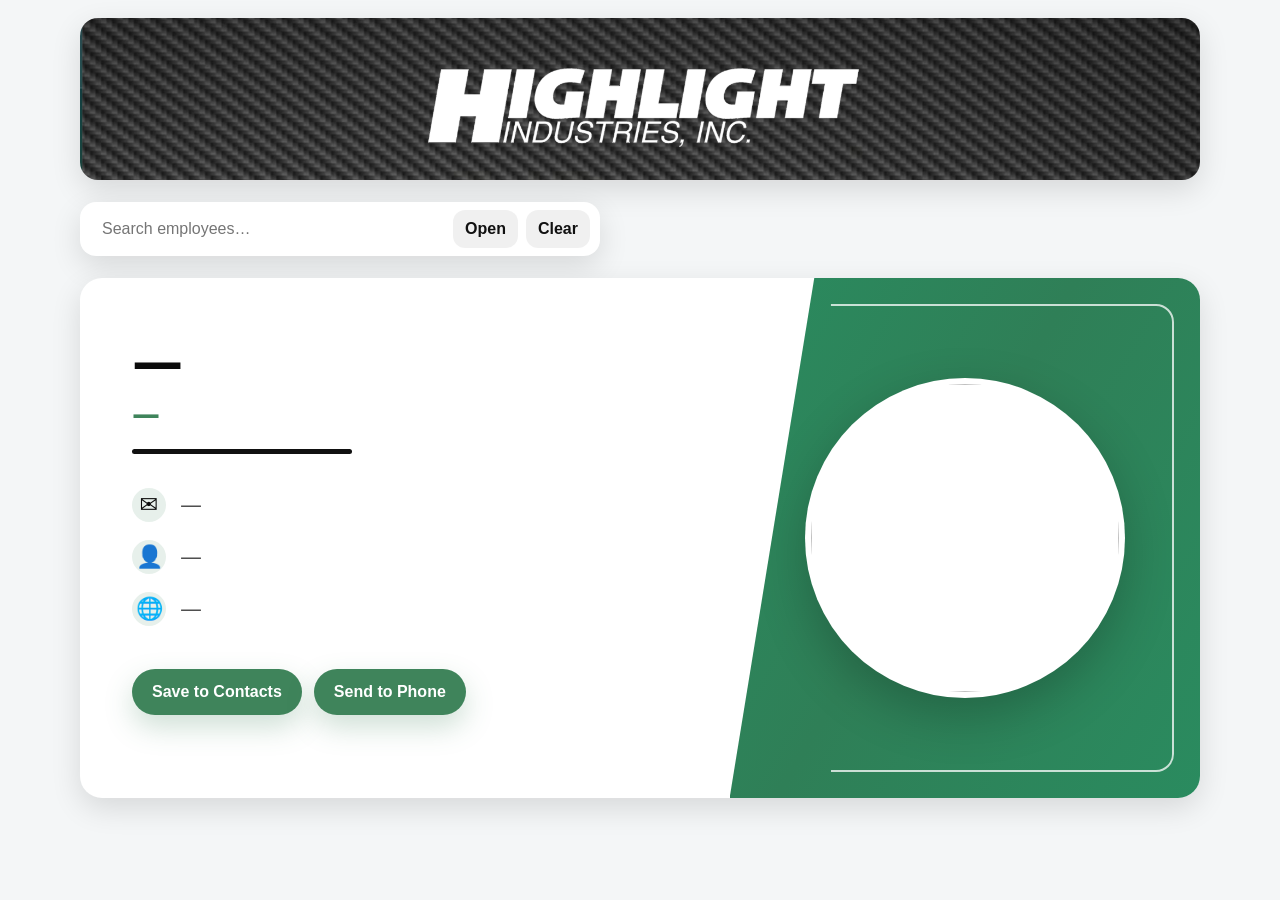
==== index.html @ 5c962b42 "Update index.html" ====
<!DOCTYPE html>

<html lang="en">
<head>
<meta charset="utf-8"/>
<meta content="width=device-width, initial-scale=1, viewport-fit=cover" name="viewport"/>
<title>Highlight Digital Contact</title>
<link href="./manifest.webmanifest" rel="manifest"/>
<link href="./assets/icon-192.png" rel="icon"/>
<link href="./assets/icon-192.png" rel="apple-touch-icon"/>
<meta content="#3F845B" name="theme-color"/>
<meta content="yes" name="apple-mobile-web-app-capable"/>
<meta content="black-translucent" name="apple-mobile-web-app-status-bar-style"/>
<link href="https://fonts.googleapis.com" rel="preconnect"/>
<link crossorigin="" href="https://fonts.gstatic.com" rel="preconnect"/>
<link href="./styles.css?v=26" rel="stylesheet"/>
</link></head>
<body>
<a class="skip" href="#main">Skip to content</a>
<!-- DESKTOP LAYOUT -->
<header aria-label="Header (desktop)" class="desk-header" id="deskHeader">
<img alt="Highlight Industries, Inc." class="desk-banner" src="./assets/header.png"/>
<div class="desk-topbar">
<div class="search-wrap">
<label class="sr-only" for="employeeSearch">Find an employee</label>
<input autocomplete="off" id="employeeSearch" placeholder="Search employees…" type="search"/>
<div class="search-actions">
<button class="btn btn-ghost" id="openBtn" type="button">Open</button>
<button class="btn btn-ghost" id="clearBtn" title="Clear" type="button">Clear</button>
</div>
</div>
</div>
</header>
<main class="page" id="main">
<section aria-label="Digital business card (desktop)" class="desk-card" id="deskCard">
<div class="desk-left">
<h1 class="name" id="nameDesk">—</h1>
<div class="title" id="titleDesk">—</div>
<div class="rule"></div>
<div class="info">
<a class="info-row" href="#" id="emailLinkDesk">
<span aria-hidden="true" class="icon">✉️</span>
<span id="emailDesk">—</span>
</a>
<a class="info-row" href="#" id="phoneLinkDesk">
<span aria-hidden="true" class="icon">👤</span>
<span id="phoneDesk">—</span>
</a>
<a class="info-row" href="#" id="webLinkDesk" rel="noopener" target="_blank">
<span aria-hidden="true" class="icon">🌐</span>
<span id="webDesk">—</span>
</a>
</div>
<div class="desk-cta">
<button class="btn btn-primary" id="saveBtnDesk" type="button">Save to Contacts</button>
<button class="btn btn-primary" id="sendBtnDesk" type="button">Send to Phone</button>
</div>
</div>
<div class="desk-right">
<div class="photo-frame">
<img alt="" id="photoDesk"/>
</div>
</div>
</section>
<!-- MOBILE LAYOUT (forced via ?view=mobile) -->
<section aria-label="Digital business card (mobile)" class="mob-shell" id="mobShell">
<div class="mob-top">
<img alt="Highlight Industries, Inc." class="mob-logo" src="./assets/mobile-logo.png"/>
<div class="mob-photo-wrap">
<img alt="" class="mob-photo" id="photoMob"/>
</div>
</div>
<div class="mob-body">
<div class="mob-qr-wrap">
<div class="mob-qr-card">
<img alt="QR code" class="qr-img" id="qrMob"/>
</div>
</div>
<div class="mob-text">
<h1 class="mob-name" id="nameMob">—</h1>
<div class="mob-title" id="titleMob">—</div>
<div class="mob-rule"></div>
<div class="mob-info">
<a class="mob-row" href="#" id="emailLinkMob">
<span aria-hidden="true" class="mob-dot">✉️</span>
<span id="emailMob">—</span>
</a>
<a class="mob-row" href="#" id="phoneLinkMob">
<span aria-hidden="true" class="mob-dot">👤</span>
<span id="phoneMob">—</span>
</a>
<a class="mob-row" href="#" id="webLinkMob" rel="noopener" target="_blank">
<span aria-hidden="true" class="mob-dot">🌐</span>
<span id="webMob">—</span>
</a>
</div>
</div>

<div aria-label="Actions" class="mob-actionbar">

  <!-- SHARE -->
  <button aria-label="Share" class="mob-icon-btn" id="shareBtnMob" type="button">
    <svg viewBox="0 0 24 24" aria-hidden="true">
      <path fill="currentColor" d="M12 3a1 1 0 0 1 1 1v8.59l2.3-2.3a1 1 0 1 1 1.4 1.42l-4.01 4a1 1 0 0 1-1.38 0l-4.01-4a1 1 0 1 1 1.4-1.42l2.3 2.3V4a1 1 0 0 1 1-1Z"/>
      <path fill="currentColor" d="M5 14a1 1 0 0 1 1 1v3h12v-3a1 1 0 1 1 2 0v3a2 2 0 0 1-2 2H6a2 2 0 0 1-2-2v-3a1 1 0 0 1 1-1Z"/>
    </svg>
  </button>

  <!-- FIND -->
  <button aria-label="Find employees" class="mob-icon-btn" id="findBtnMob" type="button">
    <svg viewBox="0 0 24 24" aria-hidden="true">
      <path fill="currentColor" d="M10.5 3a7.5 7.5 0 1 0 4.64 13.39l4.23 4.22a1 1 0 0 0 1.41-1.41l-4.22-4.23A7.5 7.5 0 0 0 10.5 3Zm0 2a5.5 5.5 0 1 1 0 11a5.5 5.5 0 0 1 0-11Z"/>
    </svg>
  </button>

  <!-- ADD TO CONTACTS -->
  <button aria-label="Add to Contacts" class="mob-pill-btn" id="saveBtnMob" type="button">
    <svg viewBox="0 0 24 24" aria-hidden="true">
      <path fill="currentColor" d="M9 12a4 4 0 1 0-4-4a4 4 0 0 0 4 4Zm0-6a2 2 0 1 1-2 2a2 2 0 0 1 2-2Zm0 8c-3.33 0-6 1.34-6 4v1a1 1 0 0 0 1 1h10a1 1 0 0 0 1-1v-1c0-2.66-2.67-4-6-4Zm-4 5c.2-1.38 2.1-3 4-3s3.8 1.62 4 3H5Zm14-8v-2a1 1 0 0 0-2 0V11h-2a1 1 0 0 0 0 2h2v2a1 1 0 0 0 2 0v-2h2a1 1 0 0 0 0-2h-2Z"/>
    </svg>
    <span>Add to Contacts</span>
  </button>

</div>

</div>
</section>
</main>
<!-- SEND TO PHONE MODAL (desktop) -->
<dialog class="modal" id="sendModal">
<form class="modal-inner" method="dialog">
<div class="modal-head">
<div class="modal-kicker">SEND TO PHONE</div>
<div class="modal-title">Share this contact</div>
<button aria-label="Close" class="modal-x" value="cancel">✕</button>
</div>
<div class="modal-grid">
<div class="qr-panel">
<div class="qr-label">Scan to open on your phone</div>
<div class="qr-box">
<img alt="QR code" class="qr-img" id="qrDesk"/>
</div>
</div>
<div class="share-panel">
<button class="btn btn-light" id="nativeShareBtn" type="button">Share (AirDrop / Messages / Mail)</button>
<button class="btn btn-light" id="copyLinkBtn" type="button">Copy Link</button>
<button class="btn btn-light" id="textLinkBtn" type="button">Text Link</button>
<button class="btn btn-light" id="emailLinkBtn" type="button">Email Link</button>
</div>
</div>
</form>
</dialog>
<!-- FIND MODAL (mobile) -->
<dialog class="modal" id="findModal">
<form class="modal-inner" method="dialog">
<div class="modal-head">
<div class="modal-kicker">FIND</div>
<div class="modal-title">Find an employee</div>
<button aria-label="Close" class="modal-x" value="cancel">✕</button>
</div>
<div class="find-body">
<label class="sr-only" for="employeeSearchMob">Search employees</label>
<input autocomplete="off" id="employeeSearchMob" placeholder="Search employees…" type="search"/>
<div class="find-results" id="findResults"></div>
</div>
</form>
</dialog>
<script defer="" src="./app.js?v=9"></script>
</body>
</html>
---- styles.css ----
:root{
  --hi-green:#3F845B;
  --ink:#0b0b0b;
  --muted:#6b6b6b;
  --card:#ffffff;
  --bg:#f4f6f7;
  --shadow: 0 10px 30px rgba(0,0,0,.12);
  --radius: 22px;
}

*{ box-sizing:border-box; }
html,body{ height:100%; }
body{
  margin:0;
  font-family: Inter, system-ui, -apple-system, Segoe UI, Roboto, Arial, sans-serif;
  background: var(--bg);
  color: var(--ink);
}

.skip{
  position:absolute; left:-9999px; top:auto; width:1px; height:1px; overflow:hidden;
}
.skip:focus{ left:12px; top:12px; width:auto; height:auto; padding:10px 12px; background:#fff; border-radius:10px; box-shadow:var(--shadow); z-index:999; }

.sr-only{ position:absolute; left:-9999px; }

.page{ padding: 0 18px 18px; display:flex; justify-content:center; }

/* ---------- Desktop header & card ---------- */
.desk-header{
  width: min(1120px, 100%);
  margin: 0 auto;
  /* no side padding so the banner aligns with the card */
  padding: 18px 0 0;
  display:none;
}
.desk-banner{
  width:100%;
  height:auto;
  border-radius: 18px;
  box-shadow: var(--shadow);
  display:block;
}
.desk-topbar{
  margin-top: 22px;
  display:flex;
  gap: 14px;
  align-items:center;
  /* left-justify the search bar */
  justify-content:flex-start;
  flex-wrap:wrap;
}
.search-wrap{
  /* left-aligned, slightly narrower search bar */
  flex: 0 0 520px;
  width: 520px;
  max-width: 100%;
  margin: 0;
  display:flex;
  gap: 10px;
  align-items:center;
  background:#fff;
  border-radius: 16px;
  padding: 8px 10px 8px 14px;
  box-shadow: var(--shadow);
}
.search-wrap input{
  flex:1;
  border:0;
  outline:0;
  font-size: 16px;
  padding: 8px 8px;
}
.search-actions{ display:flex; gap:8px; }
.topbar-actions{ display:flex; gap:10px; flex: 0 0 auto; }

.desk-card{
  width: min(1120px, 100%);
  background: var(--card);
  border-radius: var(--radius);
  box-shadow: var(--shadow);
  overflow:hidden;
  display:none;
  min-height: 520px;
  position: relative;
  /* breathing room between search bar and the card */
  margin-top: 22px;
}
.desk-left{
  /* slightly smaller bottom padding so CTAs sit lower (closer to the right-panel outline level) */
  padding: 54px 52px 0px;
  flex: 1 1 58%;
  display:flex;
  flex-direction:column;
}
.desk-right{
  flex: 1 1 42%;
  background: linear-gradient(120deg, #2a8b5f 0%, #2f7f57 45%, #2a8b5f 100%);
  display:flex;
  align-items:center;
  justify-content:center;
  position:relative;
  /* angled edge like the reference */
  clip-path: polygon(18% 0%, 100% 0%, 100% 100%, 0% 100%);
}

/* inner white outline on the green panel (desktop) */
.desk-right::after{
  content:"";
  position:absolute;
  inset: 26px;
  border: 2px solid rgba(255,255,255,.75);
  border-radius: 18px;
    clip-path: polygon(18% 0%, 100% 0%, 100% 100%, 18% 100%);
  pointer-events:none;
}
.photo-frame{
  width: 320px;
  height: 320px;
  border-radius: 999px;
  border: 6px solid rgba(255,255,255,.9);
  overflow:hidden;
  background:#fff;
  box-shadow: 0 18px 50px rgba(0,0,0,.22);
  position: relative;
  z-index: 1;
}
.photo-frame img{
  width:100%;
  height:100%;
  object-fit:cover;
  display:block;
}

.name{
  font-family: "Barlow Semi Condensed", Inter, system-ui, sans-serif;
  font-weight: 800;
  letter-spacing: .5px;
  font-size: clamp(38px, 4vw, 56px);
  margin: 0;
}
.title{
  margin-top: 6px;
  font-size: 28px;
  color: var(--hi-green);
  font-family: "Barlow Semi Condensed", Inter, system-ui, sans-serif;
  font-weight: 600;
}
.rule{
  margin-top: 18px;
  height: 5px;
  width: 220px;
  background: #111;
  border-radius: 999px;
}
.info{ margin-top: 34px; display:flex; flex-direction:column; gap: 18px; }
.info-row{
  display:flex; gap: 14px; align-items:center;
  text-decoration:none;
  color: inherit;
  font-size: 22px;
}
.info-row .icon{
  width: 34px; height:34px; display:grid; place-items:center;
  border-radius:999px;
  background: rgba(63,132,91,.12);
}
.info-row span:last-child{ color:#4f4f4f; }

.desk-cta{
  display: flex;
  gap: 12px;

  margin-top: 43px;   /* controls vertical placement */
}
.tiny-note{ margin-top: 18px; color:#666; font-size: 13px; line-height:1.35; max-width: 520px; }

/* ---------- Mobile layout ---------- */
.mob-shell{
  width: min(420px, 100%);
  background:#fff;
  border-radius: 18px;
  overflow:hidden;
  box-shadow: var(--shadow);
  display:none;
}
.mob-top{
  background: var(--hi-green);
  padding: 24px 18px 46px;
  position:relative;
  /* angled bottom edge like the reference */
  clip-path: polygon(0% 0%, 100% 0%, 100% 84%, 0% 100%);
  text-align:center;
}

.mob-top > *{ position:relative; z-index:1; }

/* inner white outline on the green panel (mobile) */
.mob-top::after{
  content:"";
  position:absolute;
  inset: 18px;
  border: 2px solid rgba(255,255,255,.75);
  border-radius: 16px;
    clip-path: polygon(0% 0%, 100% 0%, 100% 84%, 0% 84%);
  pointer-events:none;
}
.mob-logo{
  width: min(420px, 98%);
  display:block;
  margin: 8px auto 20px;
  height:auto;
}
.mob-photo-wrap{
  display:flex;
  justify-content:center;
}
.mob-photo{
  width: 220px;
  height: 220px;
  border-radius: 999px;
  border: 6px solid rgba(255,255,255,.95);
  object-fit: cover;
  background:#fff;
  box-shadow: 0 16px 40px rgba(0,0,0,.25);
  display:block;
}
.mob-body{ padding: 16px 20px 18px; }
.mob-qr-wrap{ display:flex; justify-content:center; margin-top: -18px; }
.mob-qr-card{
  background:#fff;
  border-radius: 18px;
  padding: 12px 14px 10px;
  box-shadow: 0 12px 30px rgba(0,0,0,.12);
  text-align:center;
}
.mob-qr-title{
  font-size: 12px;
  color:#5d5d5d;
  letter-spacing:.12em;
  text-transform:uppercase;
  margin-bottom: 8px;
}
.qr-img{ width: 180px; height: 180px; display:block; border-radius: 14px; background:#fff; }

.mob-text{ text-align:left; margin-top: 18px; }
.mob-name{
  font-family: "Barlow Semi Condensed", Inter, system-ui, sans-serif;
  font-weight: 800;
  font-size: 44px;
  margin: 0;
  letter-spacing:.4px;
  line-height: 1.05;
  white-space: normal;          /* allow wrapping */
  word-break: keep-all;         /* don't break mid-word */
  overflow-wrap: anywhere;      /* wrap cleanly if truly needed */
}
.mob-title{
  font-size: 26px;
  color: var(--hi-green);
  font-family: "Barlow Semi Condensed", Inter, system-ui, sans-serif;
  font-weight: 600;
  margin-top: 4px;
}
.mob-rule{
  width: 170px;
  height: 5px;
  background:#111;
  border-radius: 999px;
  margin: 14px 0 18px;
}
.mob-info{ display:flex; flex-direction:column; gap: 14px; }
.mob-row{
  display:flex; gap: 12px; align-items:center;
  text-decoration:none; color: inherit;
  font-size: 18px;
}
.mob-dot{
  width: 34px; height: 34px;
  display:grid; place-items:center;
  border-radius:999px;
  background: rgba(63,132,91,.12);
}
.mob-row span:last-child{ color:#4f4f4f; word-break:break-word; }

.mob-buttons{
  margin-top: 22px;
  display:flex;
  flex-direction:column;
  gap: 10px;
}

/* ---------- Mobile floating action bar (replaces stacked buttons) ---------- */
.mob-actionbar{
  position: fixed;
  left: 12px;
  right: 12px;
  bottom: calc(12px + env(safe-area-inset-bottom));
  display: flex;
  align-items: center;
  gap: 12px;
  padding: 0;                 /* transparent tray: no padded background */
  background: transparent;     /* transparent tray */
  border: 0;
  box-shadow: none;
  backdrop-filter: none;
  -webkit-backdrop-filter: none;
  z-index: 50;
}

/* Round icon buttons (Share / Find) */
.mob-icon-btn{
  width: 58px;
  height: 58px;
  border-radius: 999px;
  border: 0;
  padding: 0;
  background: #ffffff;
  box-shadow: 0 12px 28px rgba(0,0,0,.16);
  display: grid;
  place-items: center;
  cursor: pointer;
  touch-action: manipulation;
}

/* Pill button (Add to Contacts) */
.mob-pill-btn{
  height: 58px;
  flex: 1;
  border-radius: 999px;
  border: 0;
  background: #3b3b3b;
  color: #ffffff;
  font-weight: 800;
  font-size: 16px;
  display: inline-flex;
  align-items: center;
  justify-content: center;
  gap: 10px;
  padding: 0 18px;
  cursor: pointer;
  box-shadow: 0 12px 28px rgba(0,0,0,.18);
  touch-action: manipulation;
}



/* Prevent content from sitting under the floating bar */
@media (max-width: 899px){
  .mob-body{ padding-bottom: calc(110px + env(safe-area-inset-bottom)); }
}

/* Hide legacy stacked buttons on mobile (in case they exist in old cached HTML) */
@media (max-width: 899px){
  .mob-buttons{ display:none !important; }
}

/* Hide the floating bar on desktop */
@media (min-width: 900px){
  .mob-actionbar{ display:none; }
}
.btn{
  border:0;
  cursor:pointer;
  font-weight: 700;
  font-size: 16px;
  padding: 14px 18px;
  border-radius: 14px;
  transition: transform .08s ease, filter .08s ease;
}
.btn:active{ transform: translateY(1px); filter: brightness(.98); }

.btn-primary{
  background: var(--hi-green);
  color:#fff;
  border-radius: 999px;
  padding: 14px 20px;
  box-shadow: 0 12px 28px rgba(63,132,91,.25);
}
.btn-ghost{
  background: rgba(0,0,0,.06);
  color:#111;
  border-radius: 12px;
  padding: 10px 12px;
  font-weight: 700;
}
.btn-pill{
  background:#2d2d2d;
  color:#fff;
  border-radius: 999px;
  min-width: 160px;
}
.btn-dark{
  background:#3b3b3b;
  color:#fff;
  border-radius: 999px;
}
.btn-light{
  background:#eef0f2;
  color:#111;
  border-radius: 999px;
  padding: 18px 20px;
  font-size: 20px;
}

/* ---------- Modals ---------- */
.modal::backdrop{ background: rgba(0,0,0,.45); }
.modal{
  border:0;
  padding:0;
  border-radius: 18px;
  width: min(960px, 92vw);
  box-shadow: var(--shadow);
}
.modal-inner{ padding: 18px 18px 22px; }
.modal-head{
  display:flex;
  align-items:flex-start;
  justify-content:space-between;
  gap: 10px;
  padding: 6px 6px 14px;
}
.modal-kicker{
  font-size: 14px;
  letter-spacing:.18em;
  color:#666;
  text-transform:uppercase;
  margin-bottom: 2px;
}
.modal-title{
  font-size: 36px;
  font-weight: 800;
  margin-top: 2px;
}
.modal-x{
  border:0;
  background: transparent;
  font-size: 26px;
  cursor:pointer;
  padding: 8px 12px;
  border-radius: 12px;
}
.modal-grid{
  display:grid;
  grid-template-columns: 1fr 1fr;
  gap: 18px;
  padding: 6px;
}
.qr-panel{
  background:#f5f7f8;
  border-radius: 18px;
  padding: 18px;
}
.qr-label{
  font-size: 18px;
  font-weight: 800;
  margin-bottom: 14px;
  text-align:center;
}
.qr-box{
  display:flex;
  justify-content:center;
  align-items:center;
  padding: 14px;
  background:#fff;
  border-radius: 18px;
  box-shadow: 0 10px 25px rgba(0,0,0,.08);
}
.share-panel{
  display:flex;
  flex-direction:column;
  gap: 14px;
  padding: 8px 0;
}

.find-body{ padding: 0 6px 6px; }
.find-body input{
  width:100%;
  padding: 14px 14px;
  border-radius: 14px;
  border: 1px solid #d7dadd;
  font-size: 16px;
  outline: none;
}
.find-results{
  margin-top: 10px;
  display:flex;
  flex-direction:column;
  gap: 8px;
  max-height: 52vh;
  overflow:auto;
}
.find-item{
  padding: 12px 12px;
  border-radius: 14px;
  background: #f3f5f6;
  cursor:pointer;
  display:flex;
  justify-content:space-between;
  align-items:center;
  gap: 12px;
}
.find-item strong{ font-size: 16px; }
.find-item span{ color:#666; font-size: 13px; }

/* ---------- Responsive rules ---------- */
@media (min-width: 900px){
  body{ padding-bottom: 40px; }
  .desk-header{ display:block; }
  .desk-card{ display:flex; }
  .page{ padding-top: 0; }
}

/* Force mobile view even on desktop */
body.force-mobile{
  background: #ffffff;
}
body.force-mobile .page{ padding: 18px 12px; }
body.force-mobile .desk-header,
body.force-mobile .desk-card{
  display:none !important;
}
body.force-mobile .mob-shell{
  display:block !important;
}

@media (max-width: 899px){
  .mob-shell{ display:block; }
}

/* Always show only one layout at a time */
@media (max-width: 899px){
  .desk-header, .desk-card{ display:none; }
}
/* ================================
   MOBILE FLOATING ACTION BAR (FINAL)
   64px, Highlight Green, inline SVG
   ================================ */

.mob-actionbar{
  position: fixed;
  left: 12px;
  right: 12px;
  bottom: calc(12px + env(safe-area-inset-bottom));
  display: flex;
  align-items: center;
  gap: 14px;
  padding: 0;
  background: transparent;
  border: 0;
  box-shadow: none;
  backdrop-filter: none;
  -webkit-backdrop-filter: none;
  z-index: 50;
}

/* All action buttons share the same look */
.mob-icon-btn,
.mob-pill-btn{
  height: 64px;
  border: 0;
  border-radius: 999px;
  background: var(--hi-green);
  box-shadow: 0 12px 28px rgba(0,0,0,.18);
  cursor: pointer;
  touch-action: manipulation;
}

/* Circle buttons */
.mob-icon-btn{
  width: 64px;
  display: flex;
  align-items: center;
  justify-content: center;
  padding: 0;
}

/* Pill button */
.mob-pill-btn{
  flex: 1;
  display: flex;
  align-items: center;
  justify-content: center;
  gap: 10px;
  padding: 0 20px;
  color: #fff;
  font-weight: 800;
  font-size: 16px;
}

/* Inline SVG icons */
.mob-icon-btn svg{
  width: 34px;
  height: 34px;
  color: #fff;
  display:block;
}
.mob-pill-btn svg{
  width: 28px;
  height: 28px;
  color: #fff;
  display:block;
}
/* If you're still using <img class="mob-ico"> icons */
.mob-ico{
  width: 34px;
  height: 34px;
  display:block;
  filter: brightness(0) invert(1); /* makes dark icons white */
}
.mob-pill-btn .mob-ico{
  width: 28px;
  height: 28px;
}
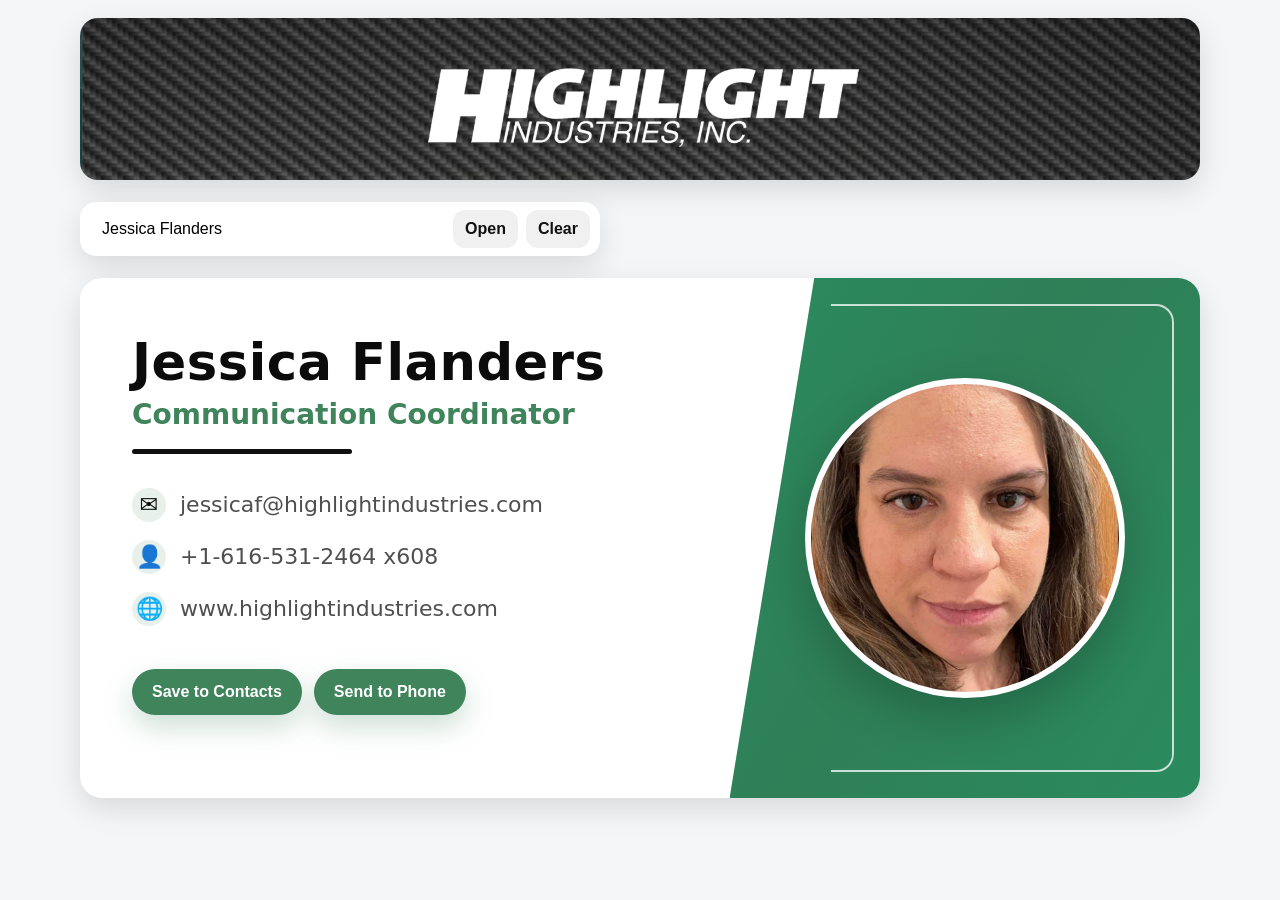
==== commit 3d832616: "Update index.html" ====
--- a/index.html
+++ b/index.html
@@ -13,7 +13,7 @@
 <meta content="black-translucent" name="apple-mobile-web-app-status-bar-style"/>
 <link href="https://fonts.googleapis.com" rel="preconnect"/>
 <link crossorigin="" href="https://fonts.gstatic.com" rel="preconnect"/>
-<link href="./styles.css?v=26" rel="stylesheet"/>
+<link href="./styles.css?v=27" rel="stylesheet"/>
 </link></head>
 <body>
 <a class="skip" href="#main">Skip to content</a>
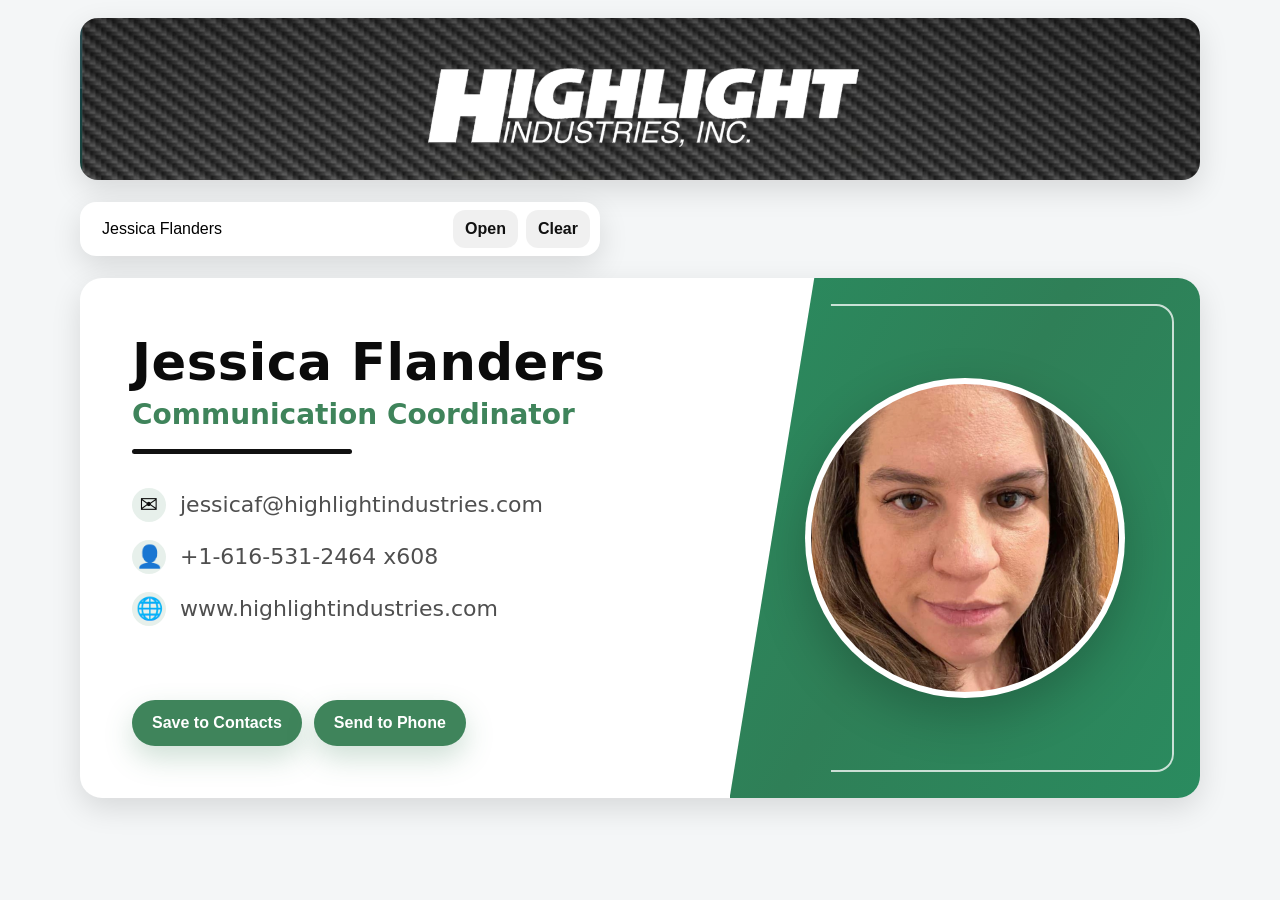
==== commit 097654c1: "Add files via upload" ====
--- a/index.html
+++ b/index.html
@@ -13,7 +13,7 @@
 <meta content="black-translucent" name="apple-mobile-web-app-status-bar-style"/>
 <link href="https://fonts.googleapis.com" rel="preconnect"/>
 <link crossorigin="" href="https://fonts.gstatic.com" rel="preconnect"/>
-<link href="./styles.css?v=27" rel="stylesheet"/>
+<link href="./styles.css?v=10" rel="stylesheet"/>
 </link></head>
 <body>
 <a class="skip" href="#main">Skip to content</a>
@@ -165,6 +165,6 @@
 </div>
 </form>
 </dialog>
-<script defer="" src="./app.js?v=9"></script>
+<script defer="" src="./app.js?v=10"></script>
 </body>
 </html>
--- a/styles.css
+++ b/styles.css
@@ -88,7 +88,7 @@
 }
 .desk-left{
   /* slightly smaller bottom padding so CTAs sit lower (closer to the right-panel outline level) */
-  padding: 54px 52px 0px;
+  padding: 54px 52px 52px;
   flex: 1 1 58%;
   display:flex;
   flex-direction:column;
@@ -168,10 +168,9 @@
 .info-row span:last-child{ color:#4f4f4f; }
 
 .desk-cta{
-  display: flex;
-  gap: 12px;
-
-  margin-top: 43px;   /* controls vertical placement */
+  display:flex;
+  gap:12px;
+  margin-top:auto;
 }
 .tiny-note{ margin-top: 18px; color:#666; font-size: 13px; line-height:1.35; max-width: 520px; }
 
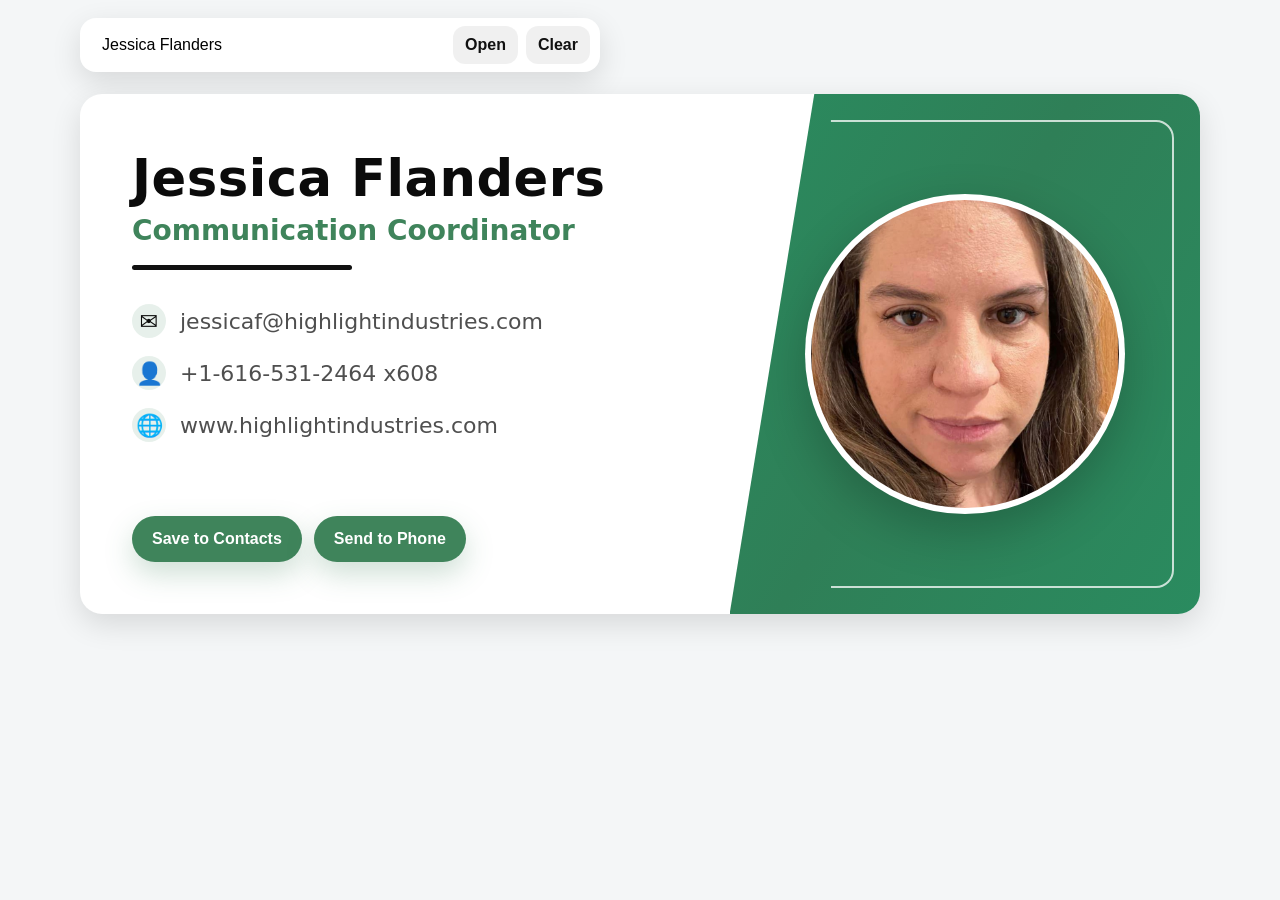
==== commit 2c86fc4a: "Add files via upload" ====
--- a/index.html
+++ b/index.html
@@ -13,13 +13,12 @@
 <meta content="black-translucent" name="apple-mobile-web-app-status-bar-style"/>
 <link href="https://fonts.googleapis.com" rel="preconnect"/>
 <link crossorigin="" href="https://fonts.gstatic.com" rel="preconnect"/>
-<link href="./styles.css?v=10" rel="stylesheet"/>
+<link href="./styles.css?v=11" rel="stylesheet"/>
 </link></head>
 <body>
 <a class="skip" href="#main">Skip to content</a>
 <!-- DESKTOP LAYOUT -->
 <header aria-label="Header (desktop)" class="desk-header" id="deskHeader">
-<img alt="Highlight Industries, Inc." class="desk-banner" src="./assets/header.png"/>
 <div class="desk-topbar">
 <div class="search-wrap">
 <label class="sr-only" for="employeeSearch">Find an employee</label>
@@ -165,6 +164,24 @@
 </div>
 </form>
 </dialog>
-<script defer="" src="./app.js?v=10"></script>
+<!-- MOBILE SHARE FALLBACK (no QR) -->
+<dialog class="modal modal-mobshare" id="shareModalMob">
+  <form class="modal-inner" method="dialog">
+    <div class="modal-head">
+      <div>
+        <div class="modal-kicker">SHARE</div>
+        <div class="modal-title">Share this contact</div>
+      </div>
+      <button aria-label="Close" class="modal-x" value="cancel">✕</button>
+    </div>
+    <div class="share-panel">
+      <button class="btn btn-light" id="copyLinkBtnMob" type="button">Copy Link</button>
+      <button class="btn btn-light" id="textLinkBtnMob" type="button">Text Link</button>
+      <button class="btn btn-light" id="emailLinkBtnMob" type="button">Email Link</button>
+    </div>
+  </form>
+</dialog>
+
+<script defer="" src="./app.js?v=11"></script>
 </body>
 </html>
--- a/styles.css
+++ b/styles.css
@@ -41,8 +41,8 @@
   box-shadow: var(--shadow);
   display:block;
 }
-.desk-topbar{
-  margin-top: 22px;
+\.desk-topbar{
+  margin-top: 0;
   display:flex;
   gap: 14px;
   align-items:center;
@@ -613,3 +613,13 @@
 }
 
 
+
+
+/* Mobile share modal (no QR) */
+.modal-mobshare{
+  width: min(520px, 92vw);
+}
+@media (max-width: 899px){
+  .modal-mobshare .modal-title{ font-size: 28px; }
+  .modal-mobshare .btn-light{ font-size: 18px; padding: 16px 18px; }
+}
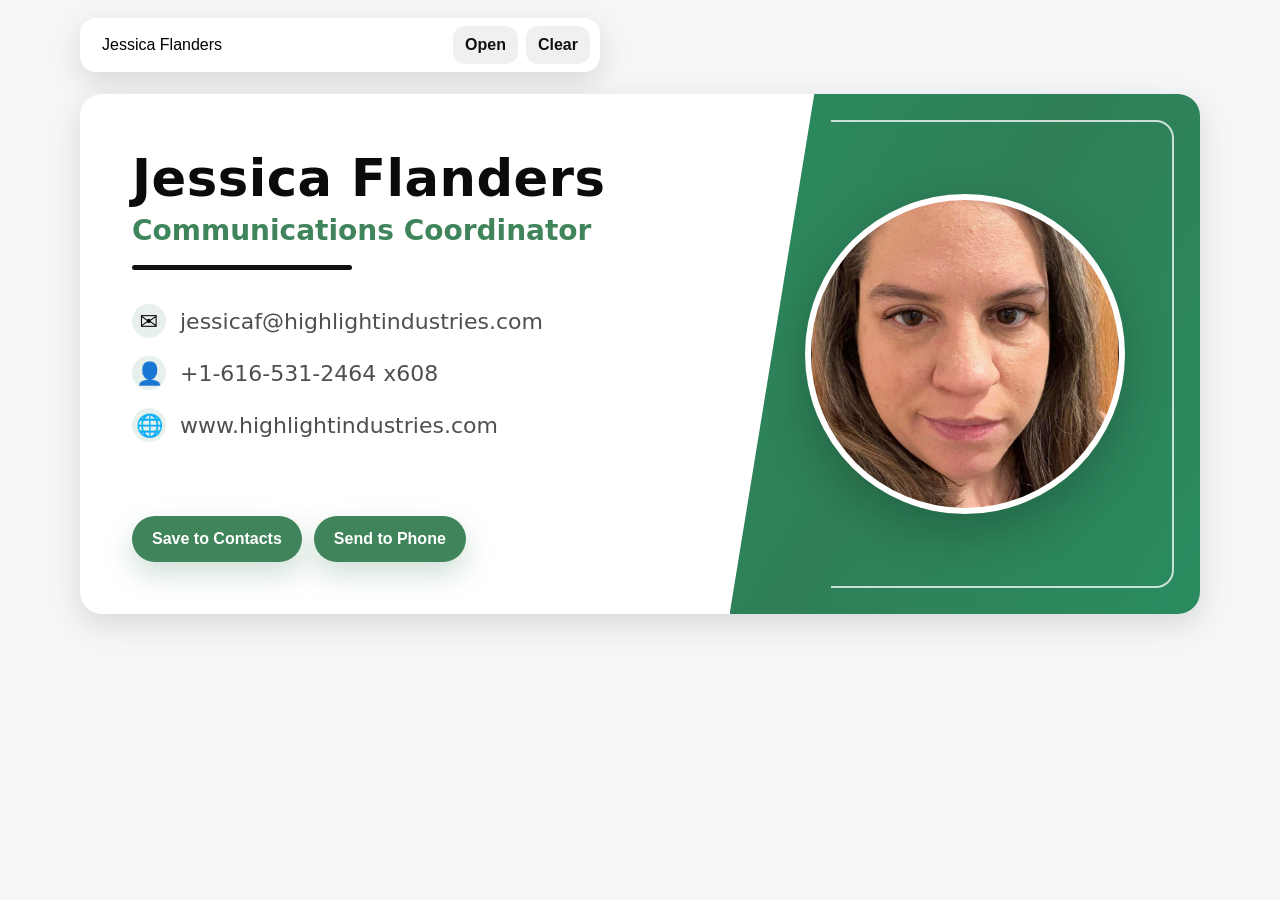
==== commit 0b82bf58: "Update index.html" ====
--- a/index.html
+++ b/index.html
@@ -95,32 +95,7 @@
 </div>
 </div>
 
-<div aria-label="Actions" class="mob-actionbar">
 
-  <!-- SHARE -->
-  <button aria-label="Share" class="mob-icon-btn" id="shareBtnMob" type="button">
-    <svg viewBox="0 0 24 24" aria-hidden="true">
-      <path fill="currentColor" d="M12 3a1 1 0 0 1 1 1v8.59l2.3-2.3a1 1 0 1 1 1.4 1.42l-4.01 4a1 1 0 0 1-1.38 0l-4.01-4a1 1 0 1 1 1.4-1.42l2.3 2.3V4a1 1 0 0 1 1-1Z"/>
-      <path fill="currentColor" d="M5 14a1 1 0 0 1 1 1v3h12v-3a1 1 0 1 1 2 0v3a2 2 0 0 1-2 2H6a2 2 0 0 1-2-2v-3a1 1 0 0 1 1-1Z"/>
-    </svg>
-  </button>
-
-  <!-- FIND -->
-  <button aria-label="Find employees" class="mob-icon-btn" id="findBtnMob" type="button">
-    <svg viewBox="0 0 24 24" aria-hidden="true">
-      <path fill="currentColor" d="M10.5 3a7.5 7.5 0 1 0 4.64 13.39l4.23 4.22a1 1 0 0 0 1.41-1.41l-4.22-4.23A7.5 7.5 0 0 0 10.5 3Zm0 2a5.5 5.5 0 1 1 0 11a5.5 5.5 0 0 1 0-11Z"/>
-    </svg>
-  </button>
-
-  <!-- ADD TO CONTACTS -->
-  <button aria-label="Add to Contacts" class="mob-pill-btn" id="saveBtnMob" type="button">
-    <svg viewBox="0 0 24 24" aria-hidden="true">
-      <path fill="currentColor" d="M9 12a4 4 0 1 0-4-4a4 4 0 0 0 4 4Zm0-6a2 2 0 1 1-2 2a2 2 0 0 1 2-2Zm0 8c-3.33 0-6 1.34-6 4v1a1 1 0 0 0 1 1h10a1 1 0 0 0 1-1v-1c0-2.66-2.67-4-6-4Zm-4 5c.2-1.38 2.1-3 4-3s3.8 1.62 4 3H5Zm14-8v-2a1 1 0 0 0-2 0V11h-2a1 1 0 0 0 0 2h2v2a1 1 0 0 0 2 0v-2h2a1 1 0 0 0 0-2h-2Z"/>
-    </svg>
-    <span>Add to Contacts</span>
-  </button>
-
-</div>
 
 </div>
 </section>
--- a/styles.css
+++ b/styles.css
@@ -623,3 +623,21 @@
   .modal-mobshare .modal-title{ font-size: 28px; }
   .modal-mobshare .btn-light{ font-size: 18px; padding: 16px 18px; }
 }
+/* Hide the original mobile round buttons */
+.mob-actions,
+.mob-buttons,
+.mob-cta,
+.mob-btn-row {
+  display: none !important;
+}
+/* Hide the original mobile action buttons */
+.mob-main .mob-actions,
+.mob-main .mob-cta,
+.mob-main .mob-btns,
+.mob-main .mob-buttons,
+.mob-main .mob-btn-row {
+  display: none !important;
+}
+.mob-main button{
+  display:none !important;
+}
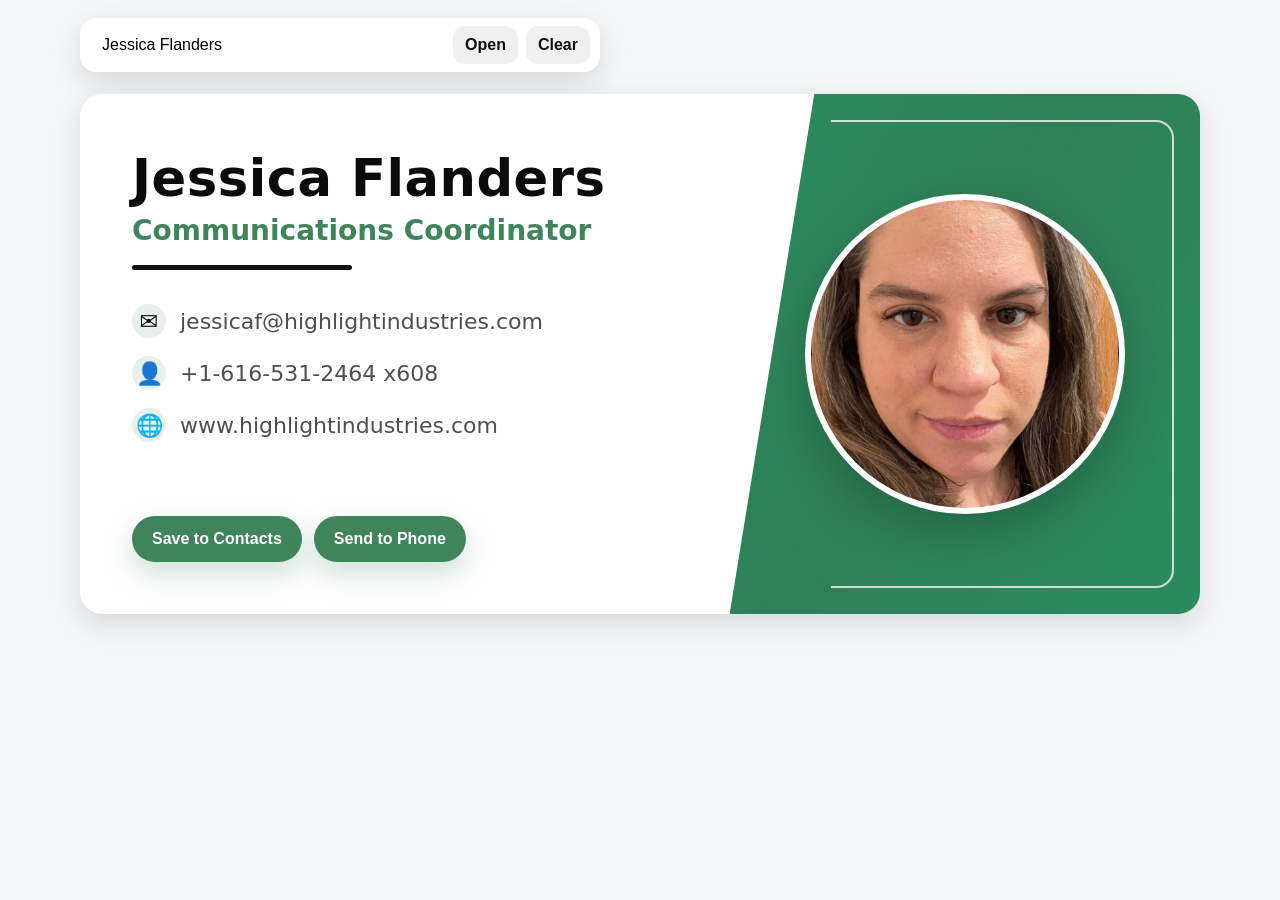
==== commit 7a7c75b8: "Update index.html" ====
--- a/index.html
+++ b/index.html
@@ -1,162 +1,212 @@
 <!DOCTYPE html>
-
 <html lang="en">
 <head>
 <meta charset="utf-8"/>
-<meta content="width=device-width, initial-scale=1, viewport-fit=cover" name="viewport"/>
+<meta name="viewport" content="width=device-width, initial-scale=1, viewport-fit=cover"/>
 <title>Highlight Digital Contact</title>
-<link href="./manifest.webmanifest" rel="manifest"/>
-<link href="./assets/icon-192.png" rel="icon"/>
-<link href="./assets/icon-192.png" rel="apple-touch-icon"/>
-<meta content="#3F845B" name="theme-color"/>
-<meta content="yes" name="apple-mobile-web-app-capable"/>
-<meta content="black-translucent" name="apple-mobile-web-app-status-bar-style"/>
-<link href="https://fonts.googleapis.com" rel="preconnect"/>
-<link crossorigin="" href="https://fonts.gstatic.com" rel="preconnect"/>
-<link href="./styles.css?v=11" rel="stylesheet"/>
-</link></head>
+
+<link rel="manifest" href="./manifest.webmanifest"/>
+<link rel="icon" href="./assets/icon-192.png"/>
+<link rel="apple-touch-icon" href="./assets/icon-192.png"/>
+
+<meta name="theme-color" content="#3F845B"/>
+<meta name="apple-mobile-web-app-capable" content="yes"/>
+<meta name="apple-mobile-web-app-status-bar-style" content="black-translucent"/>
+
+<link rel="preconnect" href="https://fonts.googleapis.com"/>
+<link rel="preconnect" href="https://fonts.gstatic.com" crossorigin/>
+<link rel="stylesheet" href="./styles.css?v=11"/>
+
+</head>
+
 <body>
+
 <a class="skip" href="#main">Skip to content</a>
-<!-- DESKTOP LAYOUT -->
-<header aria-label="Header (desktop)" class="desk-header" id="deskHeader">
+
+<header class="desk-header" id="deskHeader">
 <div class="desk-topbar">
+
 <div class="search-wrap">
 <label class="sr-only" for="employeeSearch">Find an employee</label>
-<input autocomplete="off" id="employeeSearch" placeholder="Search employees…" type="search"/>
+
+<input id="employeeSearch" type="search" placeholder="Search employees…" autocomplete="off"/>
+
 <div class="search-actions">
-<button class="btn btn-ghost" id="openBtn" type="button">Open</button>
-<button class="btn btn-ghost" id="clearBtn" title="Clear" type="button">Clear</button>
-</div>
-</div>
+<button id="openBtn" class="btn btn-ghost" type="button">Open</button>
+<button id="clearBtn" class="btn btn-ghost" type="button">Clear</button>
+</div>
+
+</div>
+
 </div>
 </header>
-<main class="page" id="main">
-<section aria-label="Digital business card (desktop)" class="desk-card" id="deskCard">
+
+<main id="main" class="page">
+
+<section class="desk-card" id="deskCard">
+
 <div class="desk-left">
-<h1 class="name" id="nameDesk">—</h1>
-<div class="title" id="titleDesk">—</div>
+
+<h1 id="nameDesk" class="name">—</h1>
+<div id="titleDesk" class="title">—</div>
+
 <div class="rule"></div>
+
 <div class="info">
-<a class="info-row" href="#" id="emailLinkDesk">
-<span aria-hidden="true" class="icon">✉️</span>
+
+<a id="emailLinkDesk" class="info-row" href="#">
+<span class="icon">✉️</span>
 <span id="emailDesk">—</span>
 </a>
-<a class="info-row" href="#" id="phoneLinkDesk">
-<span aria-hidden="true" class="icon">👤</span>
+
+<a id="phoneLinkDesk" class="info-row" href="#">
+<span class="icon">👤</span>
 <span id="phoneDesk">—</span>
 </a>
-<a class="info-row" href="#" id="webLinkDesk" rel="noopener" target="_blank">
-<span aria-hidden="true" class="icon">🌐</span>
+
+<a id="webLinkDesk" class="info-row" href="#" target="_blank" rel="noopener">
+<span class="icon">🌐</span>
 <span id="webDesk">—</span>
 </a>
-</div>
+
+</div>
+
 <div class="desk-cta">
-<button class="btn btn-primary" id="saveBtnDesk" type="button">Save to Contacts</button>
-<button class="btn btn-primary" id="sendBtnDesk" type="button">Send to Phone</button>
-</div>
-</div>
+<button id="saveBtnDesk" class="btn btn-primary">Save to Contacts</button>
+<button id="sendBtnDesk" class="btn btn-primary">Send to Phone</button>
+</div>
+
+</div>
+
 <div class="desk-right">
 <div class="photo-frame">
-<img alt="" id="photoDesk"/>
-</div>
-</div>
+<img id="photoDesk" alt=""/>
+</div>
+</div>
+
 </section>
-<!-- MOBILE LAYOUT (forced via ?view=mobile) -->
-<section aria-label="Digital business card (mobile)" class="mob-shell" id="mobShell">
+
+
+<section id="mobShell" class="mob-shell">
+
 <div class="mob-top">
-<img alt="Highlight Industries, Inc." class="mob-logo" src="./assets/mobile-logo.png"/>
+
+<img src="./assets/mobile-logo.png" class="mob-logo" alt="Highlight Industries"/>
+
 <div class="mob-photo-wrap">
-<img alt="" class="mob-photo" id="photoMob"/>
-</div>
-</div>
+<img id="photoMob" class="mob-photo" alt=""/>
+</div>
+
+</div>
+
 <div class="mob-body">
+
 <div class="mob-qr-wrap">
 <div class="mob-qr-card">
-<img alt="QR code" class="qr-img" id="qrMob"/>
-</div>
-</div>
+<img id="qrMob" class="qr-img" alt="QR code"/>
+</div>
+</div>
+
 <div class="mob-text">
-<h1 class="mob-name" id="nameMob">—</h1>
-<div class="mob-title" id="titleMob">—</div>
+
+<h1 id="nameMob" class="mob-name">—</h1>
+<div id="titleMob" class="mob-title">—</div>
+
 <div class="mob-rule"></div>
+
 <div class="mob-info">
-<a class="mob-row" href="#" id="emailLinkMob">
-<span aria-hidden="true" class="mob-dot">✉️</span>
+
+<a id="emailLinkMob" class="mob-row" href="#">
+<span class="mob-dot">✉️</span>
 <span id="emailMob">—</span>
 </a>
-<a class="mob-row" href="#" id="phoneLinkMob">
-<span aria-hidden="true" class="mob-dot">👤</span>
+
+<a id="phoneLinkMob" class="mob-row" href="#">
+<span class="mob-dot">👤</span>
 <span id="phoneMob">—</span>
 </a>
-<a class="mob-row" href="#" id="webLinkMob" rel="noopener" target="_blank">
-<span aria-hidden="true" class="mob-dot">🌐</span>
+
+<a id="webLinkMob" class="mob-row" href="#" target="_blank" rel="noopener">
+<span class="mob-dot">🌐</span>
 <span id="webMob">—</span>
 </a>
-</div>
-</div>
-
-
-
-</div>
+
+</div>
+
+</div>
+
+</div>
+
 </section>
+
 </main>
-<!-- SEND TO PHONE MODAL (desktop) -->
-<dialog class="modal" id="sendModal">
-<form class="modal-inner" method="dialog">
+
+
+<dialog id="sendModal" class="modal">
+
+<form method="dialog" class="modal-inner">
+
 <div class="modal-head">
+<div>
 <div class="modal-kicker">SEND TO PHONE</div>
 <div class="modal-title">Share this contact</div>
-<button aria-label="Close" class="modal-x" value="cancel">✕</button>
-</div>
+</div>
+
+<button class="modal-x" value="cancel">✕</button>
+</div>
+
 <div class="modal-grid">
+
 <div class="qr-panel">
 <div class="qr-label">Scan to open on your phone</div>
+
 <div class="qr-box">
-<img alt="QR code" class="qr-img" id="qrDesk"/>
-</div>
-</div>
+<img id="qrDesk" class="qr-img" alt="QR code"/>
+</div>
+</div>
+
 <div class="share-panel">
-<button class="btn btn-light" id="nativeShareBtn" type="button">Share (AirDrop / Messages / Mail)</button>
-<button class="btn btn-light" id="copyLinkBtn" type="button">Copy Link</button>
-<button class="btn btn-light" id="textLinkBtn" type="button">Text Link</button>
-<button class="btn btn-light" id="emailLinkBtn" type="button">Email Link</button>
-</div>
-</div>
+<button id="nativeShareBtn" class="btn btn-light">Share</button>
+<button id="copyLinkBtn" class="btn btn-light">Copy Link</button>
+<button id="textLinkBtn" class="btn btn-light">Text Link</button>
+<button id="emailLinkBtn" class="btn btn-light">Email Link</button>
+</div>
+
+</div>
+
 </form>
+
 </dialog>
-<!-- FIND MODAL (mobile) -->
-<dialog class="modal" id="findModal">
-<form class="modal-inner" method="dialog">
+
+
+<dialog id="findModal" class="modal">
+
+<form method="dialog" class="modal-inner">
+
 <div class="modal-head">
+
+<div>
 <div class="modal-kicker">FIND</div>
 <div class="modal-title">Find an employee</div>
-<button aria-label="Close" class="modal-x" value="cancel">✕</button>
-</div>
+</div>
+
+<button class="modal-x" value="cancel">✕</button>
+
+</div>
+
 <div class="find-body">
-<label class="sr-only" for="employeeSearchMob">Search employees</label>
-<input autocomplete="off" id="employeeSearchMob" placeholder="Search employees…" type="search"/>
-<div class="find-results" id="findResults"></div>
-</div>
+
+<input id="employeeSearchMob" type="search" placeholder="Search employees…" autocomplete="off"/>
+
+<div id="findResults" class="find-results"></div>
+
+</div>
+
 </form>
+
 </dialog>
-<!-- MOBILE SHARE FALLBACK (no QR) -->
-<dialog class="modal modal-mobshare" id="shareModalMob">
-  <form class="modal-inner" method="dialog">
-    <div class="modal-head">
-      <div>
-        <div class="modal-kicker">SHARE</div>
-        <div class="modal-title">Share this contact</div>
-      </div>
-      <button aria-label="Close" class="modal-x" value="cancel">✕</button>
-    </div>
-    <div class="share-panel">
-      <button class="btn btn-light" id="copyLinkBtnMob" type="button">Copy Link</button>
-      <button class="btn btn-light" id="textLinkBtnMob" type="button">Text Link</button>
-      <button class="btn btn-light" id="emailLinkBtnMob" type="button">Email Link</button>
-    </div>
-  </form>
-</dialog>
-
-<script defer="" src="./app.js?v=11"></script>
+
+<script defer src="./app.js?v=11"></script>
+
 </body>
 </html>
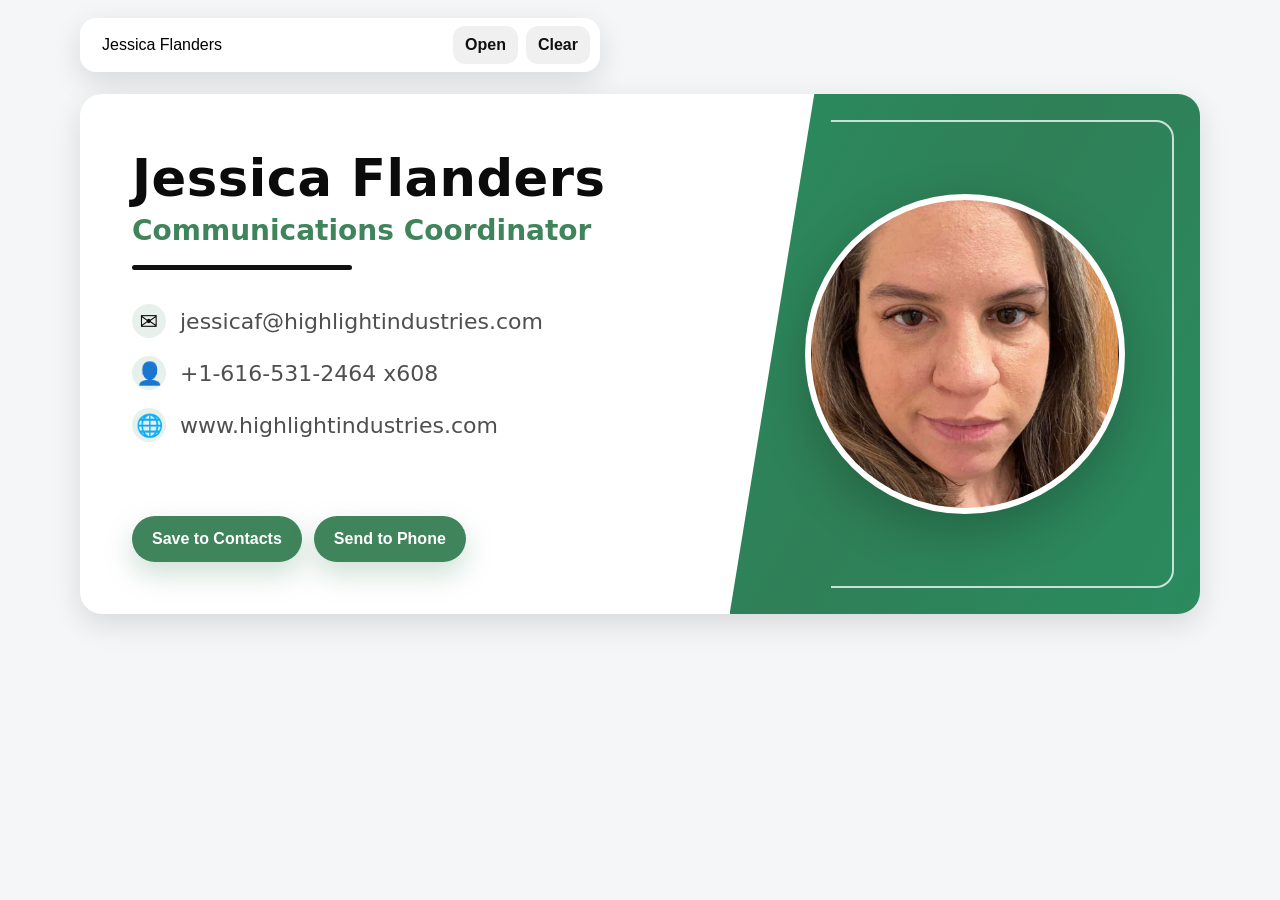
==== commit 7a76f70c: "Update index.html" ====
--- a/index.html
+++ b/index.html
@@ -9,7 +9,7 @@
 <link rel="icon" href="./assets/icon-192.png"/>
 <link rel="apple-touch-icon" href="./assets/icon-192.png"/>
 
-<meta name="theme-color" content="#3F845B"/>
+<meta name="theme-color" content="#1F8F3A"/>
 <meta name="apple-mobile-web-app-capable" content="yes"/>
 <meta name="apple-mobile-web-app-status-bar-style" content="black-translucent"/>
 
